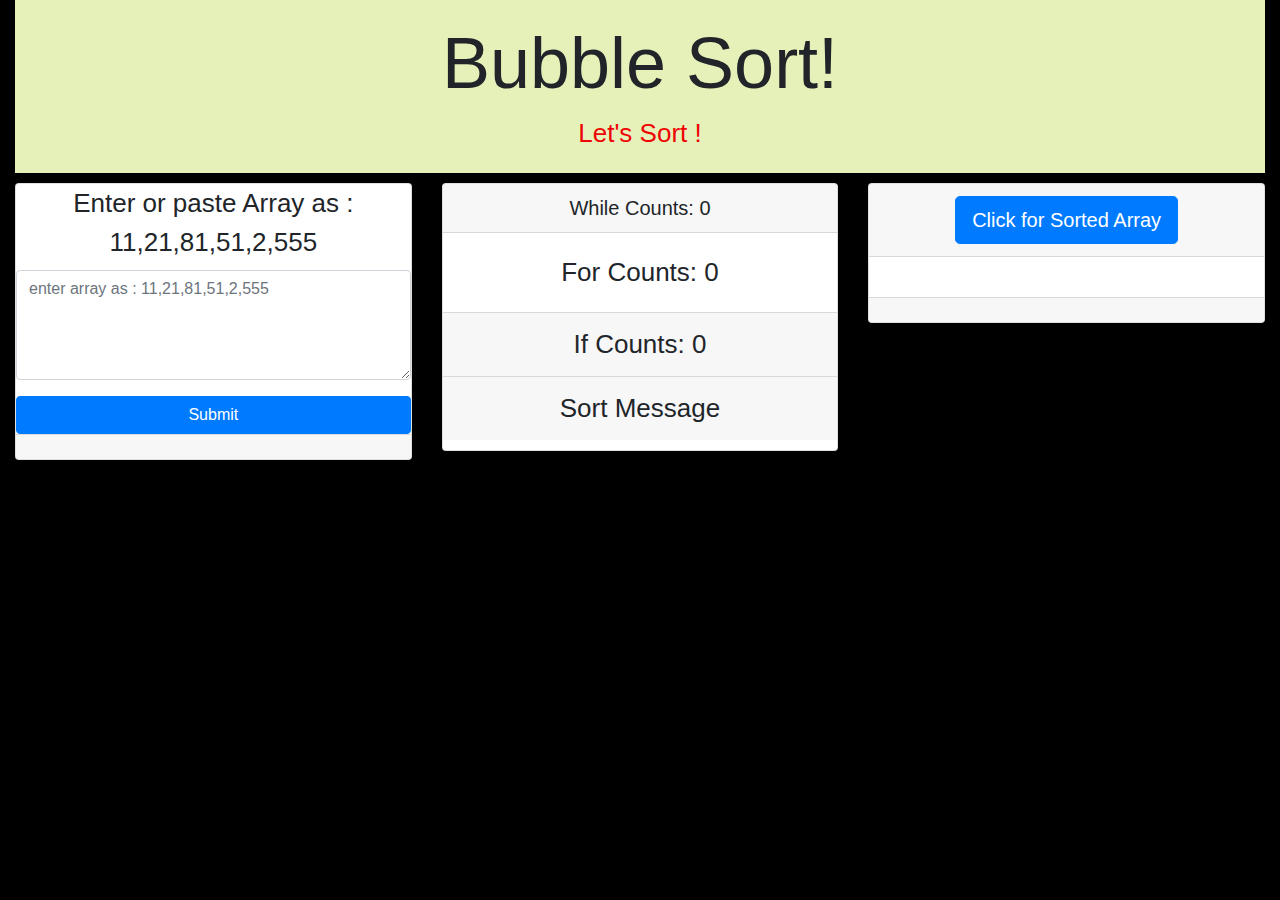
==== index1.html @ 14d7ba24 "clean the code" ====
<!doctype html>
<html lang="en">

<head>
	<title>Bubble Sort!</title>
	<!-- Required meta tags -->
	<link rel="stylesheet" type="text/css" href="assets/css/reset.css">
	<link rel="stylesheet" type="text/css" href="assets/css/style.css">
	<meta charset="utf-8">
	<meta name="viewport" content="width=device-width, initial-scale=1, shrink-to-fit=no">

	<!-- Bootstrap CSS -->
	<link rel="stylesheet" href="https://maxcdn.bootstrapcdn.com/bootstrap/4.0.0/css/bootstrap.min.css"
		integrity="sha384-Gn5384xqQ1aoWXA+058RXPxPg6fy4IWvTNh0E263XmFcJlSAwiGgFAW/dAiS6JXm" crossorigin="anonymous">
</head>

<body>
	

	<div class="container-fluid">

		<div class="card1">

			<div class="card-body">
				
				<h1 class="display-3"> Bubble Sort!</h1>
				<span id="userSelect" class="lead1">Let's Sort !</span>

				

			</div>
		</div>





	</div>

	<div class="container-fluid">
		<div class="row">
			<div class="col-md-4">
				<div class="card">
					
					<div class="form-group">
						<label for="exampleFormControlTextarea1"> Enter or paste Array as : 11,21,81,51,2,555</label>
						<textarea class="form-control" id="inputArray" placeholder= "enter array as : 11,21,81,51,2,555" rows="4"></textarea>
					  </div>
					  <button type="button" id="start1" class="btn btn-primary">Submit</button>
					
					<div class="card-footer">
						<span class="responsive" id="yourChoiceImage"></span>
						
					</div>
				</div>
			</div>

			<div class="col-md-4">
				<div class="card">
					<h5 class="card-header">
						While Counts: <span id="whileCounter"> 0 </span>
					</h5>
					<div class="card-body">
						<p class="card-text">
							For Counts: <span id="forCounter"> 0 </span>
						</p>
					</div>
					<div class="card-footer">
						If Counts: <span id="ifCounter"> 0 </span>
					</div>
					<div class="card-footer">
						<span id="tiesCounter1"> Sort Message </span>
					</div>
					<div class="card-footer1">
						<span id="gameMessage"> </span>
					</div>
				</div>

			</div>

			<div class="col-md-4">
				<div class="card">
					<h5 class="card-header">

						<button type="button" id="sort" class="btn btn-primary btn-lg">Click for Sorted Array</button>
					</h5>
					<div class="card-body">
						<p class="card-text">
							<span id="sortedArray"></span>
						</p>
					</div>
					<div class="card-footer">
						<span class="responsive" id="compuerChoiceImage"></span>
						<!-- Card footer -->
					</div>
				</div>
			</div>
		</div>
	</div>


	<!-- linked to javascript fiel -->
	<script src="assets\javascript\bubbleSort1.js"> </script>










	<!-- Optional JavaScript -->
	<!-- jQuery first, then Popper.js, then Bootstrap JS -->
	<script src="https://code.jquery.com/jquery-3.3.1.js"
		integrity="sha256-2Kok7MbOyxpgUVvAk/HJ2jigOSYS2auK4Pfzbm7uH60=" crossorigin="anonymous"></script>
	<script src="https://cdnjs.cloudflare.com/ajax/libs/popper.js/1.12.9/umd/popper.min.js"
		integrity="sha384-ApNbgh9B+Y1QKtv3Rn7W3mgPxhU9K/ScQsAP7hUibX39j7fakFPskvXusvfa0b4Q"
		crossorigin="anonymous"></script>
	<script src="https://maxcdn.bootstrapcdn.com/bootstrap/4.0.0/js/bootstrap.min.js"
		integrity="sha384-JZR6Spejh4U02d8jOt6vLEHfe/JQGiRRSQQxSfFWpi1MquVdAyjUar5+76PVCmYl"
		crossorigin="anonymous"></script>





</body>

</html>
---- assets/css/style.css ----
body {
    font-family: Arial, "Helvetica Neue", Helvetica, sans-serif;
    font-size: 18px;
    line-height: 34px;
    background: url("../images/black.png");
    background-color: #350c0c;
    text-align: center;
}

.card-img-top {
    width:200px;
    height: auto;
    margin: 0 auto;
       
   }

   .responsive {
    max-width: 100%;
    height: auto;
  }

   .lead1 {
    
        margin: 0;
        padding: 0;
        border: 0;
        font-size: 26px;
        
        vertical-align: baseline;

    text-align: center;
    
    color: #ee0404;
   }

   #unsortedArray, #sortedArray, #tiesCounter, #winCounter, #lossCounter {

    text-align: center;
    font-size: 26px;
    color: #ee0404;
   }

   .card {

    text-align: center;
    font-size: 26px;
   }
   .card1  {
    background-color: rgb(229, 241, 184);
    text-align: center;
    margin-bottom: 10px;
   }
   .card-footer1 {
    background-color: rgb(229, 241, 184);
    text-align: center;
    color: #ee0404;
    margin-top: 10px;
   }
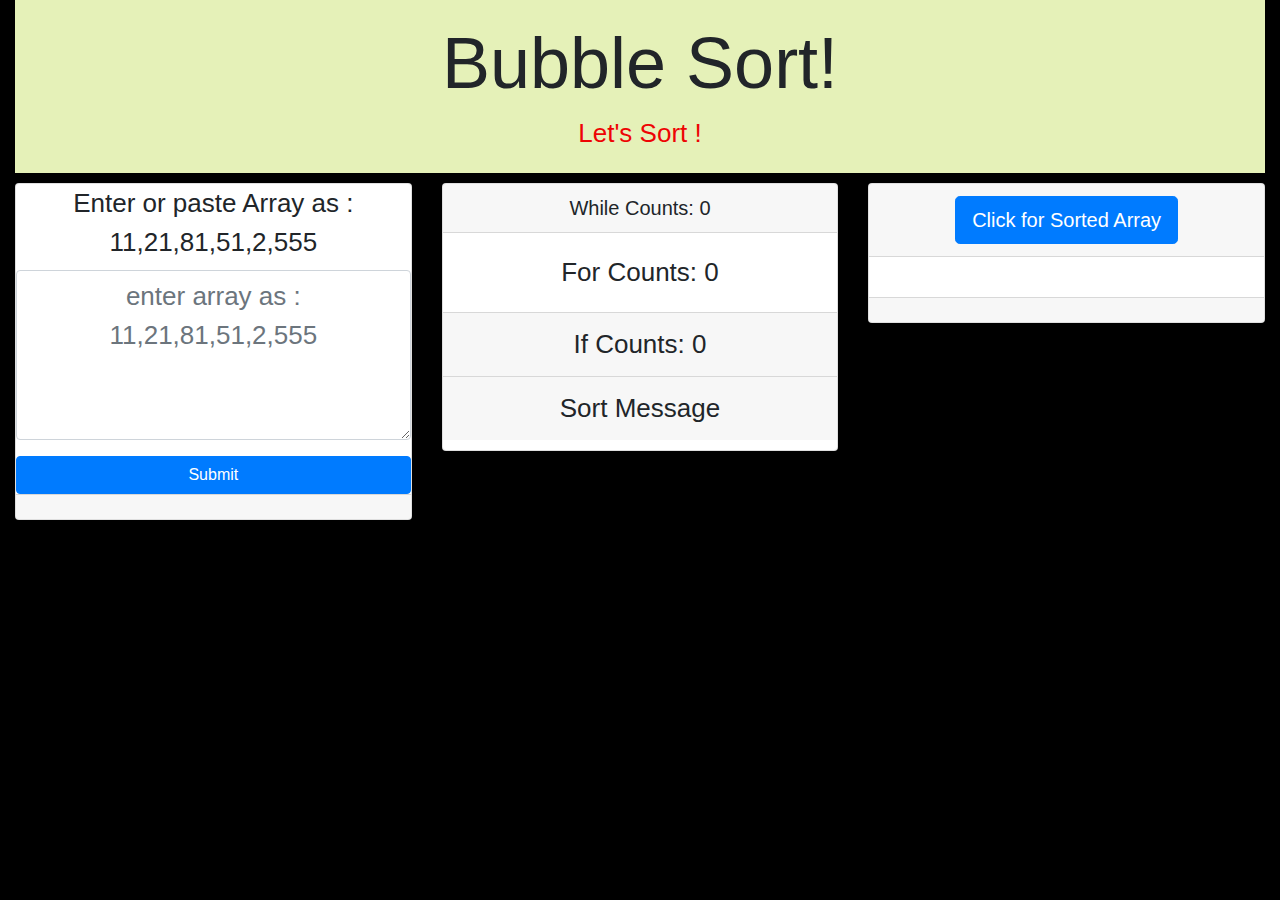
==== commit 7f37dce6: "clean the code and added css" ====
--- a/index1.html
+++ b/index1.html
@@ -15,18 +15,18 @@
 </head>
 
 <body>
-	
+
 
 	<div class="container-fluid">
 
 		<div class="card1">
 
 			<div class="card-body">
-				
+
 				<h1 class="display-3"> Bubble Sort!</h1>
 				<span id="userSelect" class="lead1">Let's Sort !</span>
 
-				
+
 
 			</div>
 		</div>
@@ -41,16 +41,17 @@
 		<div class="row">
 			<div class="col-md-4">
 				<div class="card">
-					
+
 					<div class="form-group">
 						<label for="exampleFormControlTextarea1"> Enter or paste Array as : 11,21,81,51,2,555</label>
-						<textarea class="form-control" id="inputArray" placeholder= "enter array as : 11,21,81,51,2,555" rows="4"></textarea>
-					  </div>
-					  <button type="button" id="start1" class="btn btn-primary">Submit</button>
-					
+						<textarea class="form-control" id="inputArray" placeholder="enter array as : 11,21,81,51,2,555"
+							rows="4"></textarea>
+					</div>
+					<button type="button" id="start1" class="btn btn-primary">Submit</button>
+
 					<div class="card-footer">
 						<span class="responsive" id="yourChoiceImage"></span>
-						
+
 					</div>
 				</div>
 			</div>
@@ -103,14 +104,6 @@
 	<script src="assets\javascript\bubbleSort1.js"> </script>
 
 
-
-
-
-
-
-
-
-
 	<!-- Optional JavaScript -->
 	<!-- jQuery first, then Popper.js, then Bootstrap JS -->
 	<script src="https://code.jquery.com/jquery-3.3.1.js"
--- a/assets/css/style.css
+++ b/assets/css/style.css
@@ -33,11 +33,17 @@
     color: #ee0404;
    }
 
-   #unsortedArray, #sortedArray, #tiesCounter, #winCounter, #lossCounter {
+   #unsortedArray, #sortedArray, #tiesCounter, #winCounter, #lossCounter, #inputArray {
 
     text-align: center;
     font-size: 26px;
     color: #ee0404;
+   }
+   #inputArray {
+
+    text-align: center;
+    font-size: 26px;
+    color: #04881a;
    }
 
    .card {
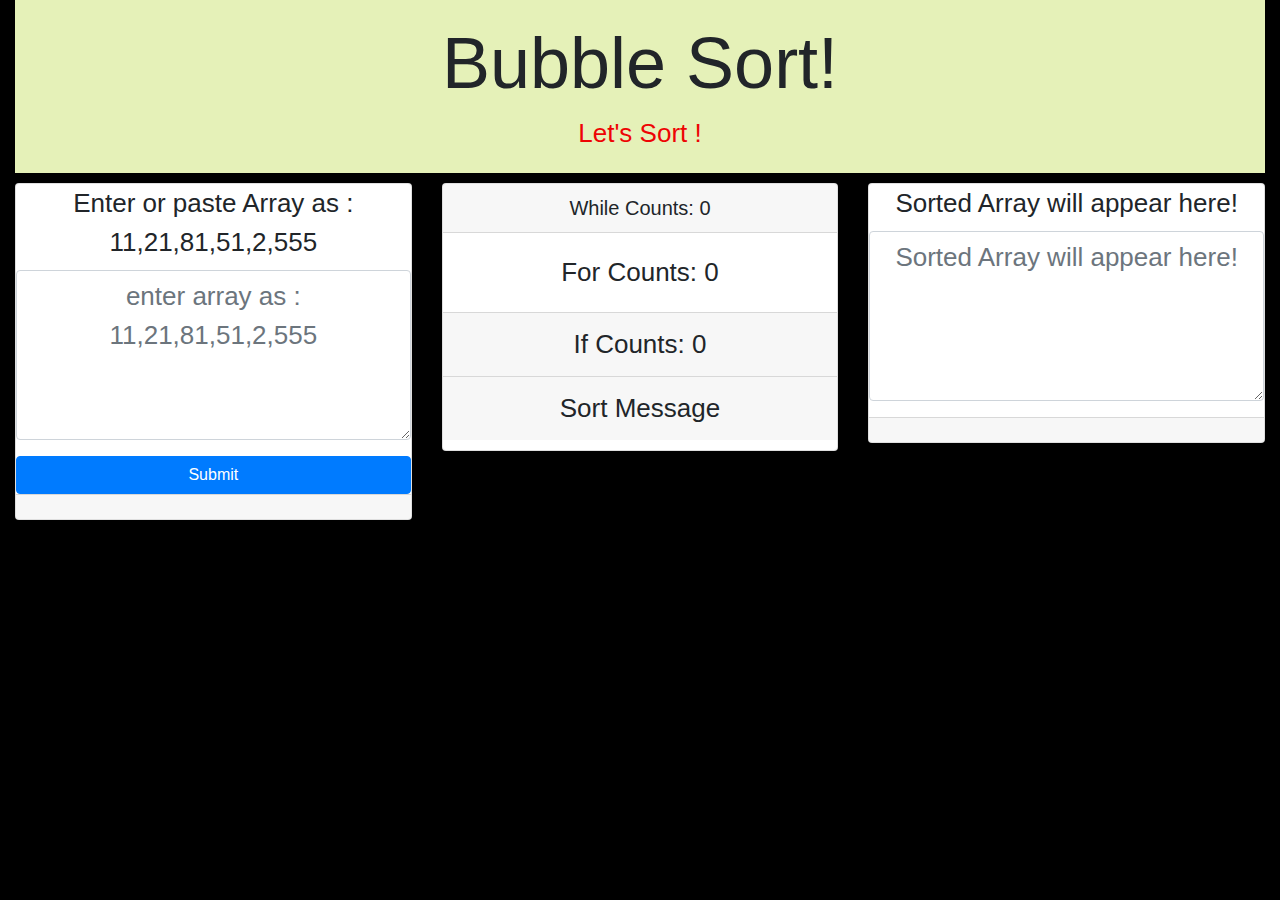
==== commit c2d8e8eb: "place sorted array in textarea" ====
--- a/index1.html
+++ b/index1.html
@@ -81,14 +81,11 @@
 
 			<div class="col-md-4">
 				<div class="card">
-					<h5 class="card-header">
-
-						<button type="button" id="sort" class="btn btn-primary btn-lg">Click for Sorted Array</button>
-					</h5>
-					<div class="card-body">
-						<p class="card-text">
-							<span id="sortedArray"></span>
-						</p>
+					
+					<div class="form-group">
+						<label for="exampleFormControlTextarea1"> Sorted Array will appear here!</label>
+						<textarea class="form-control" id="sortedArray" placeholder="Sorted Array will appear here!"
+							rows="4"></textarea>
 					</div>
 					<div class="card-footer">
 						<span class="responsive" id="compuerChoiceImage"></span>
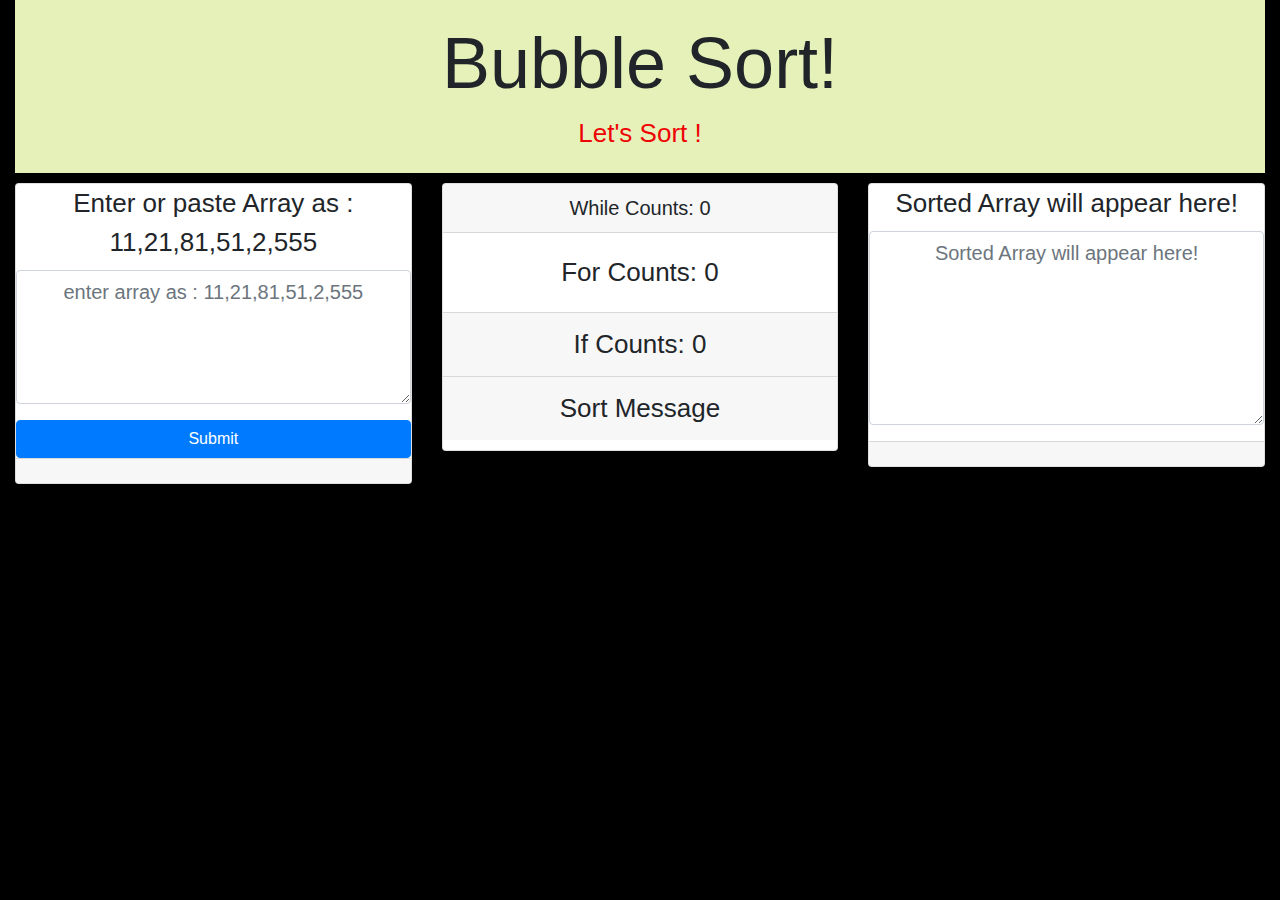
==== commit f86af80c: "change placeholder text font size" ====
--- a/index1.html
+++ b/index1.html
@@ -85,7 +85,7 @@
 					<div class="form-group">
 						<label for="exampleFormControlTextarea1"> Sorted Array will appear here!</label>
 						<textarea class="form-control" id="sortedArray" placeholder="Sorted Array will appear here!"
-							rows="4"></textarea>
+							rows="6"></textarea>
 					</div>
 					<div class="card-footer">
 						<span class="responsive" id="compuerChoiceImage"></span>
--- a/assets/css/style.css
+++ b/assets/css/style.css
@@ -46,6 +46,12 @@
     color: #04881a;
    }
 
+
+   .form-control {    
+    font-size:   20px !important;
+    
+   }
+
    .card {
 
     text-align: center;
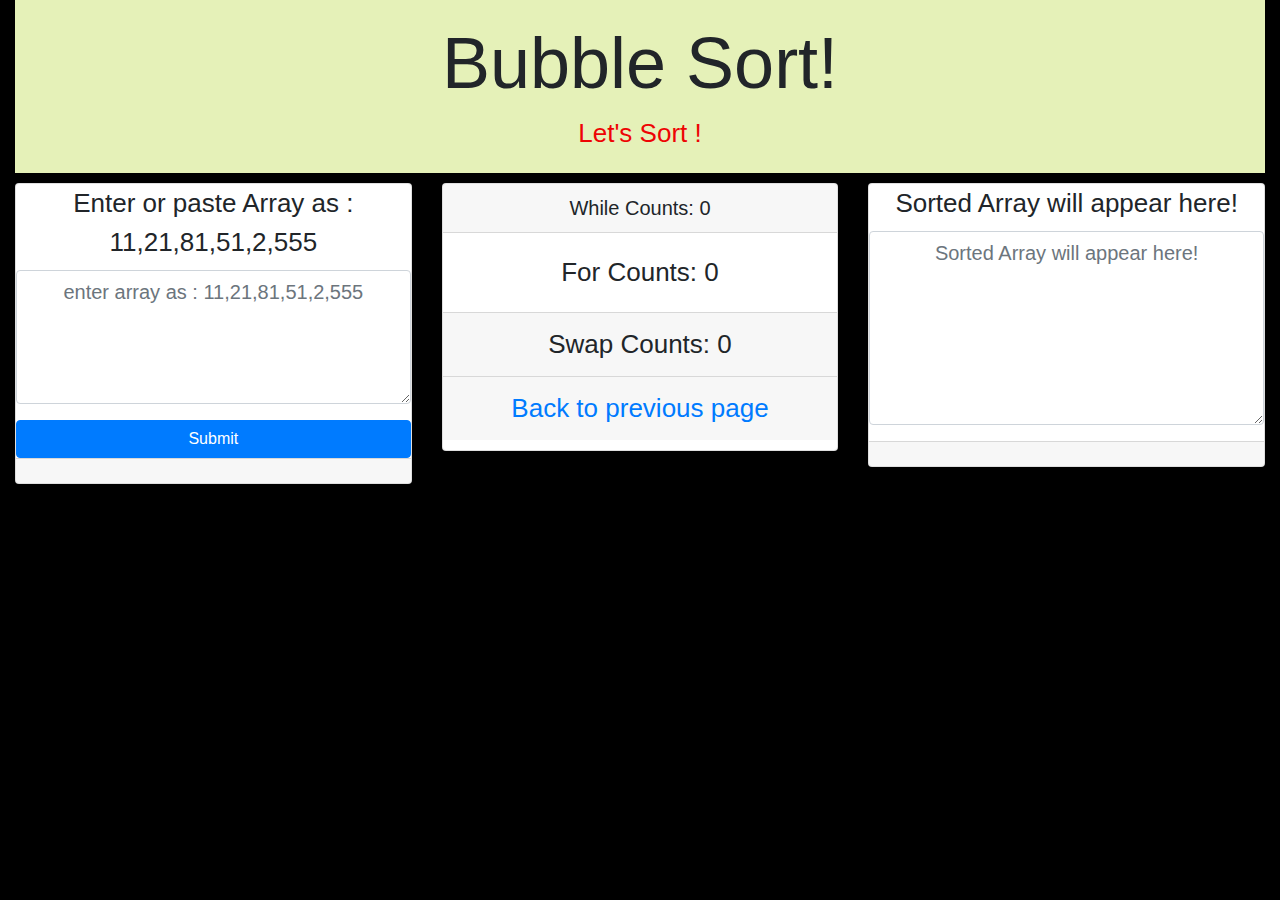
==== commit 8959d110: "swap counter updated" ====
--- a/index1.html
+++ b/index1.html
@@ -67,10 +67,10 @@
 						</p>
 					</div>
 					<div class="card-footer">
-						If Counts: <span id="ifCounter"> 0 </span>
+						Swap Counts: <span id="ifCounter"> 0 </span>
 					</div>
 					<div class="card-footer">
-						<span id="tiesCounter1"> Sort Message </span>
+						<span id="tiesCounter1"> <a href="index.html">Back to previous page</a></span>
 					</div>
 					<div class="card-footer1">
 						<span id="gameMessage"> </span>
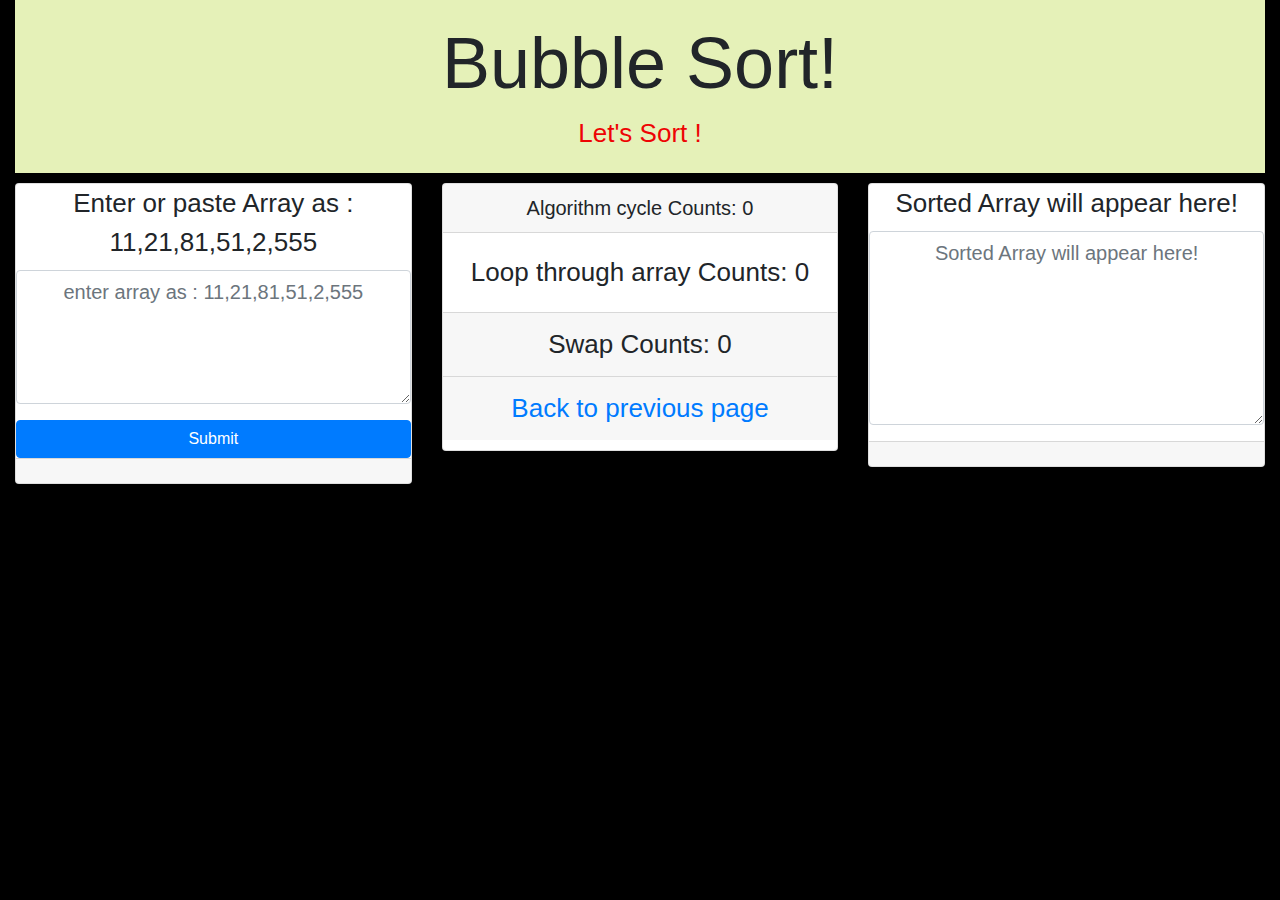
==== commit 38a36134: "counter updated" ====
--- a/index1.html
+++ b/index1.html
@@ -59,11 +59,11 @@
 			<div class="col-md-4">
 				<div class="card">
 					<h5 class="card-header">
-						While Counts: <span id="whileCounter"> 0 </span>
+						Algorithm cycle Counts: <span id="whileCounter"> 0 </span>
 					</h5>
 					<div class="card-body">
 						<p class="card-text">
-							For Counts: <span id="forCounter"> 0 </span>
+							Loop through array Counts: <span id="forCounter"> 0 </span>
 						</p>
 					</div>
 					<div class="card-footer">
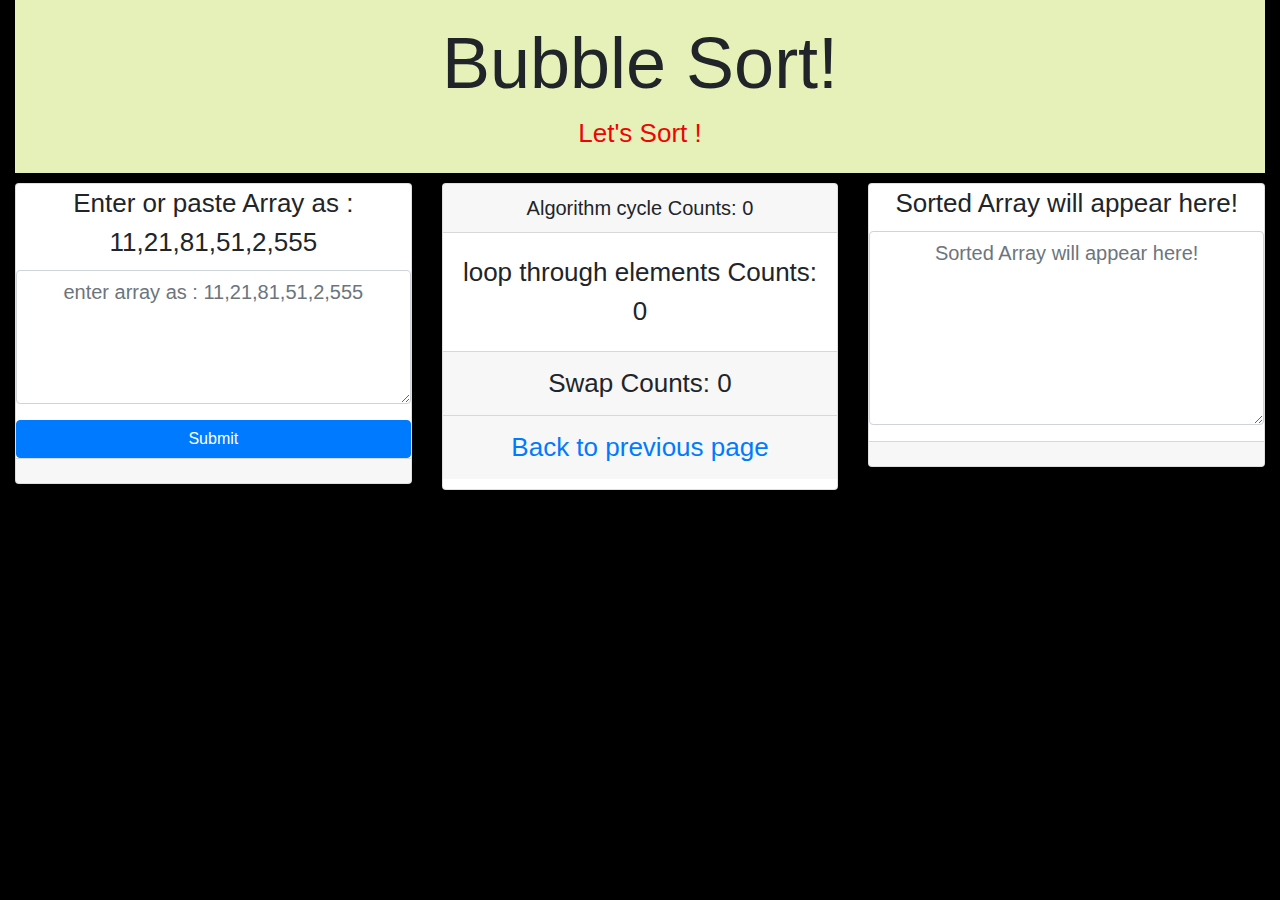
==== commit 6b9b04e7: "counter updated" ====
--- a/index1.html
+++ b/index1.html
@@ -63,7 +63,7 @@
 					</h5>
 					<div class="card-body">
 						<p class="card-text">
-							Loop through array Counts: <span id="forCounter"> 0 </span>
+							loop through elements Counts: <span id="forCounter"> 0 </span>
 						</p>
 					</div>
 					<div class="card-footer">
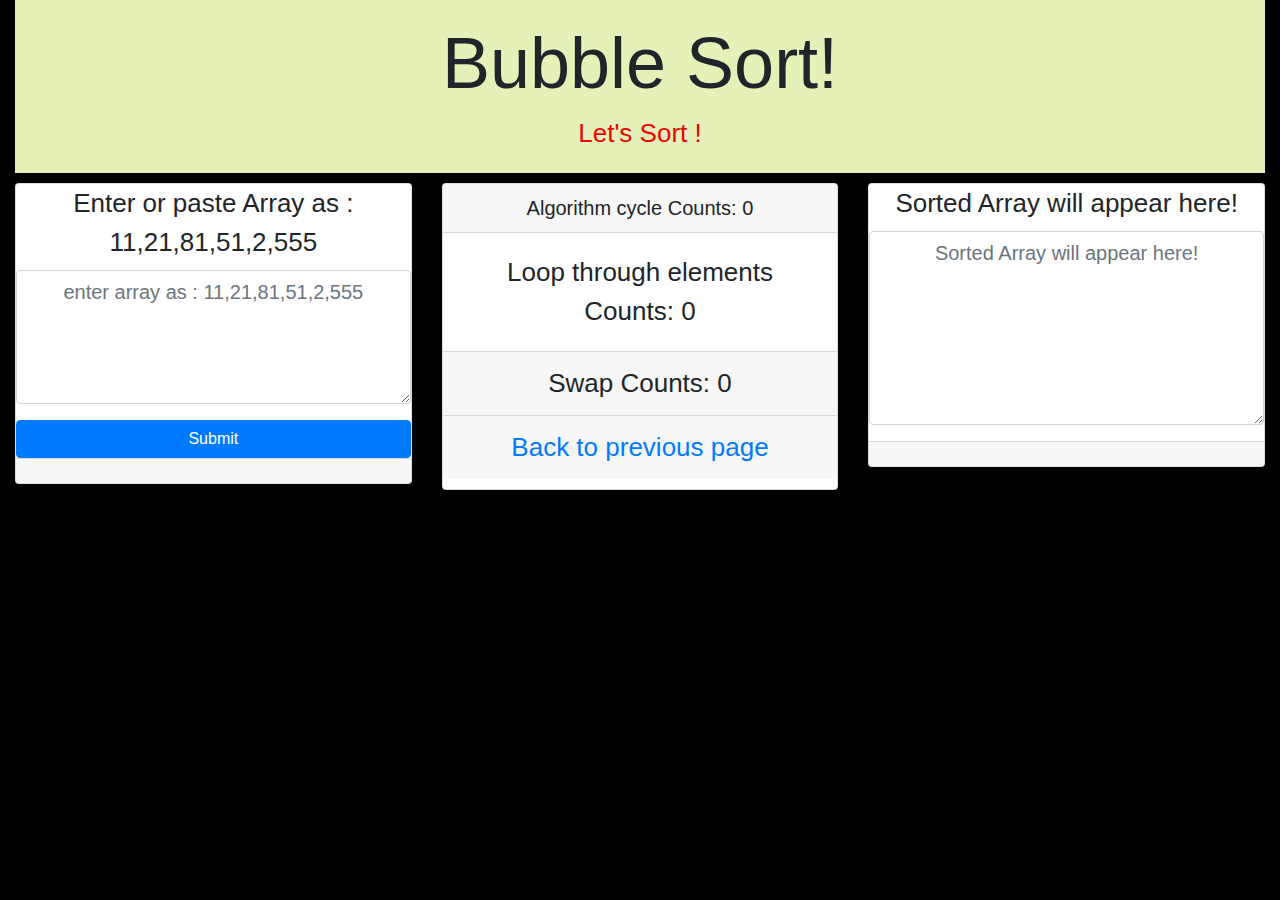
==== commit 4b44ac52: "README UPDATE" ====
--- a/index1.html
+++ b/index1.html
@@ -63,7 +63,7 @@
 					</h5>
 					<div class="card-body">
 						<p class="card-text">
-							loop through elements Counts: <span id="forCounter"> 0 </span>
+							Loop through elements Counts: <span id="forCounter"> 0 </span>
 						</p>
 					</div>
 					<div class="card-footer">
